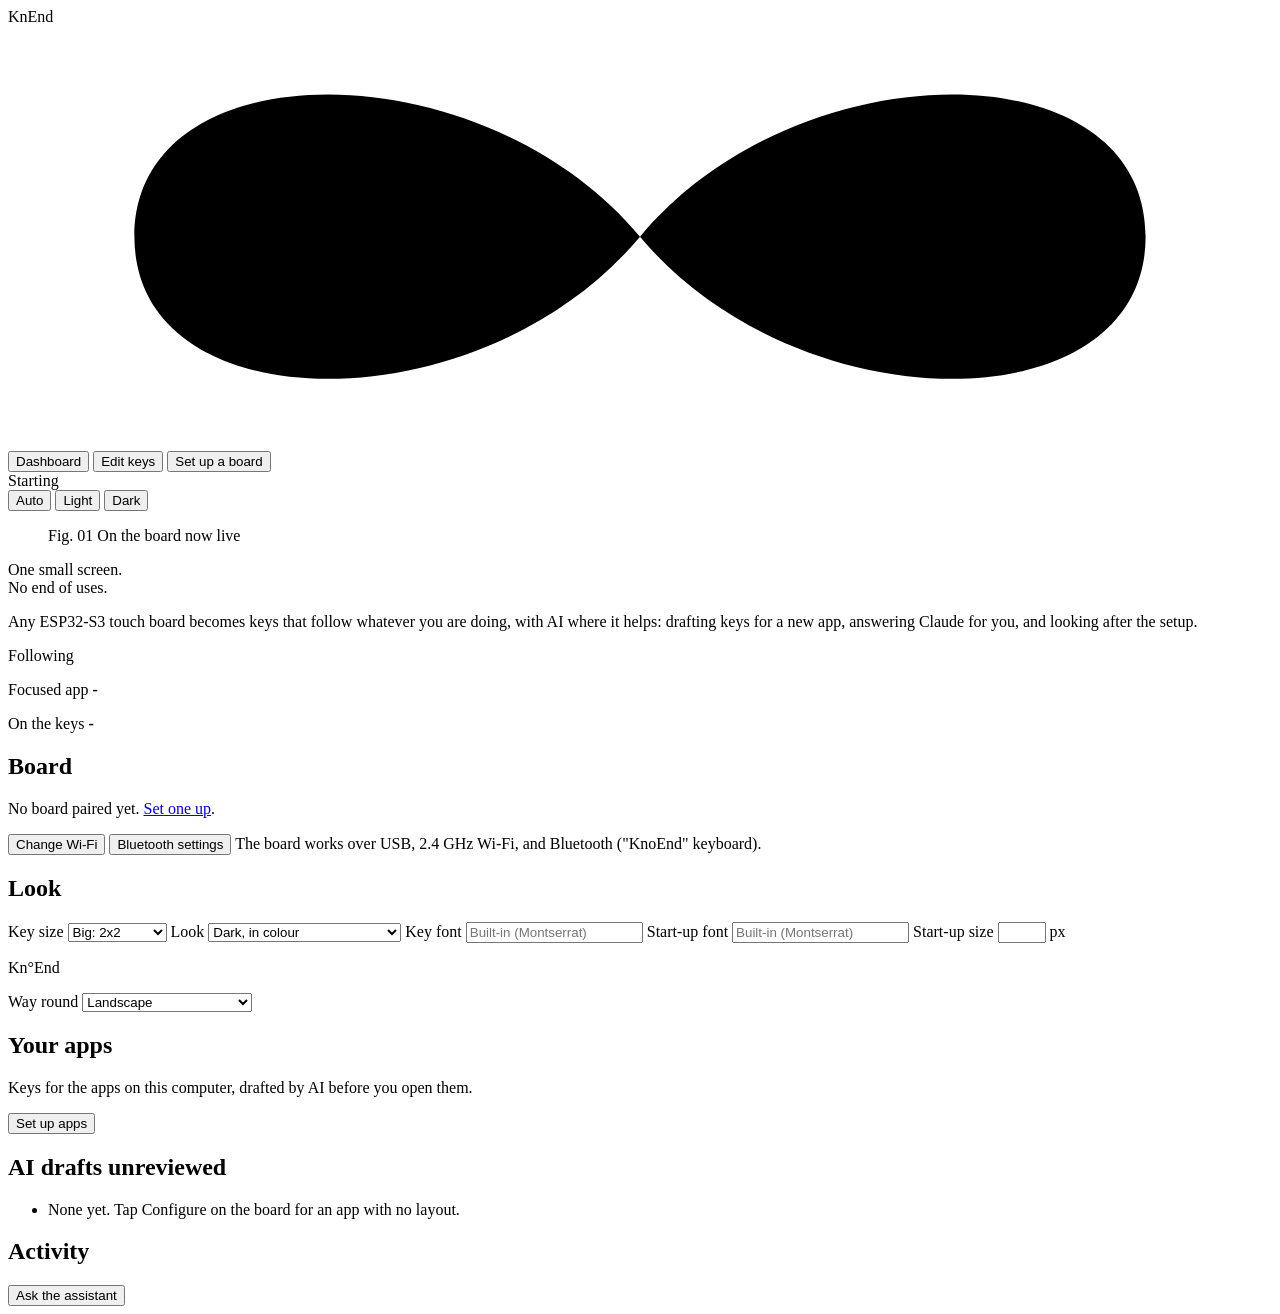
==== web/index.html @ 007108c4 "Dashboard: the Board section lists every paired board (connected ones mirrored, others marked not co" ====
<!doctype html>
<html lang="en">
<head>
  <meta charset="utf-8">
  <meta name="viewport" content="width=device-width, initial-scale=1">
  <meta name="knoend-token" content="{{TOKEN}}">
  <title>KnoEnd</title>
  <!-- Instrument Sans and JetBrains Mono when online; system fonts otherwise. -->
  <link rel="preconnect" href="https://fonts.googleapis.com">
  <link rel="stylesheet" href="https://fonts.googleapis.com/css2?family=Instrument+Sans:wght@400;500;600&family=JetBrains+Mono:wght@400;500&display=swap">
  <link rel="stylesheet" href="/style.css">
  <script>
    // Light or Dark chosen in this browser, before the page draws (Auto: the browser decides).
    try { const t = localStorage.getItem("knoend-scheme"); if (t === "light" || t === "dark") document.documentElement.dataset.theme = t; } catch {}
  </script>
</head>
<body>
  <header class="top">
    <div class="brand" aria-label="KnoEnd">
      <span class="word">Kn<span class="degree" aria-hidden="true"></span>End</span>
      <!-- No end: a figure eight drawing itself, endlessly. -->
      <svg class="loop" viewBox="0 0 120 40" aria-hidden="true"><path d="M60 20 C 75 2, 108 2, 108 20 C 108 38, 75 38, 60 20 C 45 2, 12 2, 12 20 C 12 38, 45 38, 60 20 Z"/></svg>
    </div>
    <nav class="tabs" role="tablist">
      <button role="tab" data-view="dashboard" aria-selected="true">Dashboard</button>
      <button role="tab" data-view="edit" aria-selected="false">Edit keys</button>
      <button role="tab" data-view="setup" aria-selected="false">Set up a board</button>
    </nav>
    <span id="link-pill" class="pill">Starting</span>
    <div class="scheme" role="group" aria-label="Colours">
      <button type="button" data-scheme="auto" title="Follow this browser's light or dark setting">Auto</button>
      <button type="button" data-scheme="light">Light</button>
      <button type="button" data-scheme="dark">Dark</button>
    </div>
  </header>

  <main>
    <!-- Dashboard -->
    <section id="view-dashboard" class="view">
      <section class="hero">
        <figure class="device-figure">
          <div class="device" aria-hidden="false">
            <span class="port" aria-hidden="true"></span>
            <div id="keys-preview" class="screen" aria-label="Keys on the board"></div>
          </div>
          <figcaption><span class="fig">Fig. 01</span> On the board now <span class="live">live</span></figcaption>
        </figure>
        <div class="hero-text">
          <p class="tagline">One small screen.<br>No end of uses.</p>
          <p class="lede">Any ESP32-S3 touch board becomes keys that follow whatever you are doing, with AI where it helps: drafting keys for a new app, answering Claude for you, and looking after the setup.</p>
          <p class="kicker">Following</p>
          <p class="now-app"><span class="muted">Focused app</span> <strong id="now-app">-</strong></p>
          <p class="now-layout"><span class="muted">On the keys</span> <strong id="now-layout">-</strong> <span id="now-badge" class="badge" hidden></span></p>
          <p id="configuring" class="note" hidden></p>
        </div>
      </section>
      <div class="grid2">
        <article class="card">
          <h2>Board</h2>
          <p id="board-empty" class="muted">No board paired yet. <a href="#" data-goto="setup">Set one up</a>.</p>
          <dl id="board-facts" class="facts" hidden>
            <dt>Board</dt><dd id="f-profile"></dd>
            <dt>Firmware</dt><dd id="f-firmware"></dd>
            <dt>Address</dt><dd id="f-address"></dd>
            <dt>ID</dt><dd id="f-id"></dd>
          </dl>
          <!-- Every other paired board: the same keys (mirrored), each with its own look. -->
          <div id="other-boards"></div>
          <p class="actions left">
            <button type="button" id="change-wifi" class="secondary small-button">Change Wi-Fi</button>
            <button type="button" id="dashboard-bluetooth" class="secondary small-button">Bluetooth settings</button>
            <span class="muted small">The board works over USB, 2.4 GHz Wi-Fi, and Bluetooth ("KnoEnd" keyboard).</span></p>
        </article>
        <article class="card look">
          <h2>Look</h2>
          <div class="controls">
          <label class="inline" id="look-board-wrap" hidden>Board
            <select id="look-board" title="Each board keeps its own look"></select></label>
          <label class="inline">Key size
            <select id="key-size">
              <option value="big">Big: 2x2</option>
              <option value="medium">Medium: 3x3</option>
              <option value="small">Small: 4x4</option>
            </select></label>
          <label class="inline">Look
            <select id="theme">
              <option value="dark">Dark, in colour</option>
              <option value="white">White: black on white</option>
              <option value="sepia">Sepia: brown on warm paper</option>
            </select></label>
          <label class="inline">Key font
            <input id="key-font" class="font-pick" list="font-families" placeholder="Built-in (Montserrat)" autocomplete="off"></label>
          <label class="inline">Start-up font
            <input id="start-font" class="font-pick" list="font-families" placeholder="Built-in (Montserrat)" autocomplete="off"></label>
          <label class="inline">Start-up size
            <input id="start-size" type="number" min="24" max="96" step="1" class="size-pick"> px</label>
          <p id="start-preview" class="start-preview" aria-label="The name the board shows at start-up">Kn°End</p>
          <label class="inline">Way round
            <select id="turn">
              <option value="0">Landscape</option>
              <option value="1">Portrait</option>
              <option value="2">Landscape, upside down</option>
              <option value="3">Portrait, upside down</option>
            </select></label>
          </div>
        </article>
      </div>
      <div class="grid2">
        <article class="card">
          <h2>Your apps</h2>
          <p id="apps-summary" class="muted">Keys for the apps on this computer, drafted by AI before you open them.</p>
          <div class="actions left"><button type="button" class="secondary" data-apps>Set up apps</button></div>
          <h2>AI drafts <span class="muted small">unreviewed</span></h2>
          <ul id="drafts" class="list"><li class="muted">None yet. Tap Configure on the board for an app with no layout.</li></ul>
        </article>
        <article class="card">
          <h2>Activity</h2>
          <ol id="activity" class="log"></ol>
        </article>
      </div>
    </section>

    <!-- Edit keys (#29): the board shows what is edited here, live -->
    <section id="view-edit" class="view" hidden>
      <article class="card">
        <h2>Edit keys <span id="edit-dirty" class="badge" hidden>Not saved</span></h2>
        <details class="help" open>
          <summary>How editing works</summary>
          <ul class="small">
            <li>While editing, the board shows the keys you edit here, live, instead of following the app in front.</li>
            <li>A tap on a board key <strong>selects</strong> it here; it does not run it.</li>
            <li>To try your keys: <strong>Save</strong>, then <strong>Stop editing</strong>, and use the app.</li>
            <li>Saving makes your own version on top of the recipe or AI draft; <strong>Remove my version</strong> brings that back.</li>
          </ul>
        </details>
        <div class="edit-bar">
          <button type="button" id="edit-toggle" class="primary">Start editing</button>
          <label class="inline">Keys for <select id="edit-pick" disabled></select></label>
        </div>
        <p id="edit-error" class="error small" hidden></p>
      </article>
      <div id="edit-main" class="grid2 edit-main" hidden>
        <article class="card">
          <div class="edit-bar">
            <button type="button" id="edit-prev" class="secondary small-button" aria-label="Previous page">&lsaquo;</button>
            <span id="edit-page" class="muted small"></span>
            <button type="button" id="edit-next" class="secondary small-button" aria-label="Next page">&rsaquo;</button>
            <label class="inline small">Grid <select id="edit-grid"></select></label>
            <button type="button" id="edit-add" class="secondary small-button">Add key</button>
          </div>
          <div id="edit-keys" class="keys edit-keys" aria-label="Keys being edited"></div>
          <p class="muted small">Drag a key onto another place to move it.</p>
          <p id="edit-old" class="error small" hidden><span id="edit-old-text"></span>
            <button type="button" id="edit-use-recipe" class="secondary small-button">Edit the recipe instead</button></p>
          <div class="actions left">
            <button type="button" id="edit-save" class="primary">Save</button>
            <button type="button" id="edit-revert" class="secondary">Undo changes</button>
            <button type="button" id="edit-remove" class="secondary" hidden>Remove my version</button>
          </div>
          <p id="edit-saved" class="note small"></p>
        </article>
        <article class="card">
          <h2>Key</h2>
          <p id="edit-none" class="muted small">Select a key here or tap one on the board.</p>
          <form id="edit-key" hidden>
            <label>Label <span id="edit-count" class="muted small"></span>
              <textarea id="edit-label" rows="2" maxlength="24"></textarea>
              <span class="muted small">Enter starts a new line on the key.</span></label>
            <label>Icon <select id="edit-icon"></select></label>
            <label>Spoken <input id="edit-speak" maxlength="80" placeholder="Same as the label"></label>
            <label class="check"><input type="checkbox" id="edit-confirm"> Needs a second tap</label>
            <div id="edit-keys-row">
              <label>Keys it presses
                <span class="edit-bar"><input id="edit-shortcut" placeholder="Primary+Shift+P">
                  <button type="button" id="edit-record" class="secondary small-button">Record</button></span></label>
              <p id="edit-shortcut-says" class="small"></p>
              <details class="help small">
                <summary>Key names</summary>
                <p>Write the keys joined with <code>+</code>, the key last: <code>Primary+Shift+P</code>, <code>Ctrl+C</code>, <code>F5</code>, <code>A</code>.
                  Each names a key on the keyboard, not a character: <code>A</code> types a, <code>Shift+A</code> types A.</p>
                <p><strong>Held keys:</strong> <code>Primary</code> (&#8984; on a Mac, Ctrl elsewhere: use it so the key works on every computer), <code>Ctrl</code>, <code>Shift</code>, <code>Alt</code> (&#8997; Option on a Mac), <code>Meta</code> (&#8984; / Windows / Super).</p>
                <p><strong>Keys:</strong> <code>A</code>-<code>Z</code>, <code>0</code>-<code>9</code>, <code>F1</code>-<code>F24</code>, <span id="edit-key-names"></span>.</p>
                <p>Or press <strong>Record</strong> and then the keys. A few combinations the system keeps for itself (&#8984;Tab, &#8984;Q) cannot be recorded; type those.</p>
              </details>
            </div>
            <p id="edit-action" class="muted small" hidden></p>
            <div class="actions left"><button type="button" id="edit-delete" class="secondary">Remove key</button></div>
          </form>
        </article>
      </div>
    </section>

    <!-- Setup wizard -->
    <section id="view-setup" class="view" hidden>
      <header class="setup-intro">
        <h1>Set up a board <span class="muted">about five minutes</span></h1>
        <ul class="needs" aria-label="What you need">
          <li><span>01</span>An ESP32-S3 touch board</li>
          <li><span>02</span>A USB cable that carries data</li>
          <li><span>03</span>Optional: Wi-Fi <em>2.4 GHz</em> or Bluetooth</li>
        </ul>
      </header>
      <!-- Shown instead of the steps when a board is already set up: jump to what it still needs. -->
      <article class="card" id="known-board" hidden>
        <h2>Your board is set up</h2>
        <p id="known-text" class="muted"></p>
        <ul class="known-grid">
          <li><button type="button" data-known="apps"><strong>Keys for your apps</strong><span class="sub" id="known-apps">The AI drafts keys for apps you use, before you open them</span></button></li>
          <li><button type="button" data-known="look"><strong>Keys and look</strong><span class="sub">Key size, colours, which way round, fonts</span></button></li>
          <li><button type="button" data-known="wifi"><strong id="known-wifi-title">Wi-Fi</strong><span class="sub" id="known-wifi">Join or change the board's network (over USB)</span></button></li>
          <li><button type="button" data-known="bluetooth"><strong>Bluetooth keyboard</strong><span class="sub">Pair the board as "KnoEnd" with this computer, a tablet or a phone</span></button></li>
          <li><button type="button" data-known="another"><strong>Add another board</strong><span class="sub">Plug it in by USB: it shows the same keys, with a look of its own</span></button></li>
          <li><button type="button" data-known="install"><strong>Install firmware again</strong><span class="sub">Update this board's firmware</span></button></li>
        </ul>
      </article>
      <article class="card" id="mode-card">
        <h2>How would you like to set up?</h2>
        <ul class="choices">
          <li><label><input type="radio" name="mode" value="ai"> <span><strong>Guided by AI <span class="badge ok-badge">Recommended</span></strong>
            <span class="sub">If you'd rather not troubleshoot. When something goes wrong, the assistant looks at what happened and tells you the next step. Needs an API key for an AI provider, a local model, or Claude Code or Antigravity's CLI signed in on this computer.</span></span></label></li>
          <li><label><input type="radio" name="mode" value="manual"> <span><strong>I'll do it myself</strong>
            <span class="sub">Same steps, no AI. Errors are shown as they are; you can still ask the assistant later.</span></span></label></li>
        </ul>
        <form id="ai-form" autocomplete="off" hidden>
          <div class="row">
            <label>Provider
              <select id="ai-provider">
                <option value="gemini">Google Gemini</option>
                <option value="anthropic">Anthropic Claude</option>
                <option value="openai">OpenAI</option>
                <option value="openrouter">OpenRouter</option>
                <option value="claude-code" hidden>Claude Code on this computer (your Claude plan, no key)</option>
                <option value="antigravity" hidden>Antigravity CLI on this computer (your Google account, no key)</option>
                <option value="codex" hidden>Codex CLI on this computer (your ChatGPT account, no key)</option>
                <option value="ollama">Ollama (local, no key)</option>
                <option value="openai-compatible">Other OpenAI-compatible server</option>
              </select></label>
            <label>Model <span id="ai-models-note" class="muted"></span>
              <span class="combo">
                <input id="ai-model" maxlength="120" placeholder="search or type a model name" autocomplete="off"
                       role="combobox" aria-autocomplete="list" aria-expanded="false" aria-controls="ai-model-list">
                <button type="button" id="ai-model-toggle" class="combo-toggle" aria-label="Show all models" tabindex="-1">&#9662;</button>
                <ul id="ai-model-list" class="combo-list" role="listbox" hidden></ul>
              </span></label>
          </div>
          <label id="ai-key-wrap">API key <span class="muted">(stored only on this computer; never shown again)</span>
            <input id="ai-key" type="password" maxlength="300"></label>
          <p id="ai-tools" class="muted small">Looking for AI tools on this computer...</p>
          <p id="ai-cli-note" class="muted" hidden></p>
          <label id="ai-base-wrap" hidden>Server URL <input id="ai-base" maxlength="200" placeholder="http://localhost:8000/v1"></label>
          <details id="ai-advanced">
            <summary>Advanced: if the test fails with a setting the model does not take</summary>
            <p class="muted">Usually not needed: a setting the provider refuses is left out automatically. Change these only if the error tells you to.</p>
            <label id="ai-base-alt-wrap">API address <span class="muted">(empty = the provider's usual address)</span>
              <input id="ai-base-alt" maxlength="200" placeholder="https://..."></label>
            <label>Request options <span class="muted">(JSON; a value of null means "leave out")</span>
              <textarea id="ai-options" rows="3" maxlength="2000" spellcheck="false" placeholder='{"temperature": null, "reasoning_effort": "low"}'></textarea></label>
          </details>
          <p id="ai-status" class="note"></p>
          <div class="actions"><button type="submit" class="primary">Save and test</button></div>
        </form>
      </article>

      <div class="setup-flow" data-step="1">
      <aside class="rail">
      <ol class="steps" aria-label="Setup steps">
        <li data-step="1" class="current">Find the board</li>
        <li data-step="2">Choose firmware</li>
        <li data-step="3">Install</li>
        <li data-step="4" id="step4-name">Keys and look</li>
        <li data-step="5" id="step5-name">Wi-Fi (optional)</li>
        <li data-step="6" id="step6-name">Bluetooth (optional)</li>
        <li data-step="7">Your apps</li>
      </ol>
      <!-- The board, acting out the step: plug in, the chip, installing, look, Wi-Fi, Bluetooth. -->
      <figure class="stage" aria-hidden="true">
        <div class="device small-device">
          <span class="port"></span>
          <!-- The USB cable, outside the board, going into its port. -->
          <span class="usb"><span class="wire"></span><span class="head"></span></span>
          <div class="stage-screen">
            <svg class="scene s1" viewBox="0 0 120 80"><circle class="wake" cx="60" cy="38" r="9"/><text class="ready" x="60" y="66">READY</text></svg>
            <svg class="scene s2" viewBox="0 0 120 80"><rect class="chip" x="38" y="18" width="44" height="44" rx="4"/><path class="pins" d="M46 12v6M56 12v6M66 12v6M76 12v6M46 62v6M56 62v6M66 62v6M76 62v6M32 26h6M32 36h6M32 46h6M32 56h6M82 26h6M82 36h6M82 46h6M82 56h6"/><text x="60" y="44">S3</text></svg>
            <svg class="scene s3" viewBox="0 0 120 80"><rect class="track" x="20" y="36" width="80" height="8" rx="4"/><rect class="fill" x="20" y="36" width="80" height="8" rx="4"/></svg>
            <svg class="scene s4" viewBox="0 0 120 80"><g class="grid9"><rect x="22" y="12" width="22" height="16" rx="3"/><rect x="49" y="12" width="22" height="16" rx="3"/><rect x="76" y="12" width="22" height="16" rx="3"/><rect x="22" y="32" width="22" height="16" rx="3"/><rect x="49" y="32" width="22" height="16" rx="3"/><rect x="76" y="32" width="22" height="16" rx="3"/><rect x="22" y="52" width="22" height="16" rx="3"/><rect x="49" y="52" width="22" height="16" rx="3"/><rect x="76" y="52" width="22" height="16" rx="3"/></g></svg>
            <svg class="scene s5" viewBox="0 0 120 80"><circle class="dot" cx="60" cy="58" r="4"/><path class="arc a1" d="M48 48 a17 17 0 0 1 24 0"/><path class="arc a2" d="M40 40 a28 28 0 0 1 40 0"/><path class="arc a3" d="M32 32 a39 39 0 0 1 56 0"/></svg>
            <svg class="scene s6" viewBox="0 0 120 80"><path class="bt" d="M48 26 L72 50 L60 62 V18 L72 30 L48 54"/><path class="arc a1" d="M78 30 a16 16 0 0 1 0 20"/><path class="arc a2" d="M84 24 a26 26 0 0 1 0 32"/></svg>
            <svg class="scene s7" viewBox="0 0 120 80"><g class="tiles"><rect class="t1" x="20" y="22" width="22" height="22" rx="5"/><rect class="t2" x="49" y="22" width="22" height="22" rx="5"/><rect class="t3" x="78" y="22" width="22" height="22" rx="5"/></g><path class="spark" d="M60 52 l2.5 6 6 2.5 -6 2.5 -2.5 6 -2.5 -6 -6 -2.5 6 -2.5z"/></svg>
          </div>
        </div>
        <figcaption>
          <span class="c1"><span class="fig">Fig. 02</span> Plug it in with a data cable</span>
          <span class="c2"><span class="fig">Fig. 03</span> One image for every ESP32-S3 board</span>
          <span class="c3"><span class="fig">Fig. 04</span> Writing the firmware</span>
          <span class="c4"><span class="fig">Fig. 05</span> Your keys, your look (over USB)</span>
          <span class="c5"><span class="fig">Fig. 06</span> Optional: wireless over 2.4 GHz Wi-Fi</span>
          <span class="c6"><span class="fig">Fig. 07</span> Optional: Bluetooth keyboard ("KnoEnd")</span>
          <span class="c7"><span class="fig">Fig. 08</span> Keys for the apps you use, drafted by AI</span>
        </figcaption>
      </figure>
      </aside>
      <div class="flow-main">
      <button type="button" id="known-back" class="back-link" hidden>&larr; Your board</button>

      <article class="card step" data-step="1">
        <h2>Find the board</h2>
        <p>Plug the board into this computer with a USB data cable, then pick its port.</p>
        <ul id="ports" class="choices"></ul>
        <div class="actions">
          <button id="rescan" class="secondary">Look again</button>
          <button id="identify" class="primary" disabled>Identify</button>
        </div>
        <p id="identify-status" class="note" hidden></p>
      </article>

      <article class="card step" data-step="2" hidden>
        <h2>Choose firmware</h2>
        <p id="chip-summary" class="muted"></p>
        <ul id="candidates" class="choices"></ul>
        <label class="check"><input type="checkbox" id="erase"> Erase the board first <span class="muted">(removes everything on it, including Wi-Fi and pairing; use for a board that never ran KnoEnd)</span></label>
        <p class="muted small">Firmware source: <span id="fw-source"></span></p>
        <div class="actions">
          <button class="secondary" data-back="1">Back</button>
          <button type="button" id="skip-install" class="secondary" hidden>Skip install (already installed)</button>
          <button id="install" class="primary" disabled>Install</button>
        </div>
      </article>

      <article class="card step" data-step="3" hidden>
        <h2>Install</h2>
        <div class="progress" role="progressbar" aria-valuemin="0" aria-valuemax="100"><div id="bar"></div></div>
        <p id="flash-stage" class="note">Starting</p>
        <ol id="flash-log" class="log compact"></ol>
        <div class="actions">
          <button class="secondary" data-back="2" id="flash-back" hidden>Back</button>
          <button id="to-pair" class="primary" disabled>Next: keys and look</button>
        </div>
      </article>

      <article class="card step" data-step="4" hidden>
        <div class="grid2 look-setup">
          <div>
            <h2>How big should the keys be?</h2>
            <p>The board is connected over USB right now. Every page on the board uses this grid; an app's keys fill it in order, and any that do not fit go on further pages you swipe through.</p>
            <ul class="choices" id="key-size-setup"></ul>
            <h3>How should the screen look?</h3>
            <ul class="choices" id="theme-setup"></ul>
            <h3>Which way round will the board sit?</h3>
            <ul class="choices" id="turn-setup"></ul>
            <h3>Fonts <span class="muted small">(optional, from Google Fonts)</span></h3>
            <label>For the keys
              <input id="key-font-setup" class="font-pick" list="font-families" placeholder="Built-in (Montserrat): type to search" autocomplete="off"></label>
            <label>For the name at start-up
              <input id="start-font-setup" class="font-pick" list="font-families" placeholder="Built-in (Montserrat): type to search" autocomplete="off"></label>
            <label>Size of the name at start-up, in pixels (the board shows it for 2 seconds as you change it)
              <input id="start-size-setup" type="number" min="24" max="96" step="1" class="size-pick"></label>
            <p id="start-preview-setup" class="start-preview">Kn°End</p>
            <p id="theme-note" class="muted small" hidden>This board's firmware has one look, landscape only. Install the latest firmware for these; the preview shows them meanwhile.</p>
          </div>
          <div>
            <h3>Preview</h3>
            <p class="muted small">Each choice shows here and on the board at once over USB (or Wi-Fi). You can change them any time on the dashboard.</p>
            <div id="setup-preview" class="screen" aria-label="Preview of the board"></div>
          </div>
        </div>
        <div class="actions">
          <button type="button" class="secondary" data-back="2">Back</button>
          <button type="button" class="secondary" id="key-size-save">Finish (use over USB)</button>
          <button type="button" class="secondary" id="to-bluetooth">Skip to Bluetooth (optional)</button>
          <button type="button" class="primary" id="to-wifi">Next: Wi-Fi (optional)</button>
        </div>
        <p id="setup-done" class="success" hidden>All set over USB. The board is ready to use on the dashboard, or you can set up Wi-Fi or Bluetooth any time. <a href="#" data-apps>Next: keys for your apps</a> or <a href="#" data-goto="dashboard">open the dashboard</a></p>
      </article>

      <article class="card step" data-step="5" hidden>
        <h2 id="step5-title">Wi-Fi (optional)</h2>
        <p id="step5-intro">Wi-Fi lets the board work wirelessly anywhere on your 2.4 GHz network, away from the USB cable. Your password goes to the board over the USB cable only and is never stored here. If you keep the board plugged into this computer over USB, you can skip this step.</p>
        <form id="pair-form" autocomplete="off">
          <div class="row-head"><strong>Wi-Fi network</strong>
            <button type="button" id="scan-wifi" class="secondary small-button">Find networks</button></div>
          <p id="wifi-note" class="muted small">The board looks for networks itself. It hears 2.4 GHz only: a network that is 5 GHz only will not appear.</p>
          <ul id="networks" class="networks" aria-label="Wi-Fi networks"></ul>
          <label id="ssid-wrap" hidden>Network name
            <input id="ssid" name="ssid" maxlength="32" placeholder="as written on the router"></label>
          <label id="password-wrap">Password
            <input id="password" name="password" type="password" maxlength="64"></label>
          <div class="actions">
            <button type="button" class="secondary" id="step5-back" data-back="4">Back</button>
            <button type="button" class="secondary" id="skip-wifi">Skip Wi-Fi</button>
            <button type="submit" class="primary" id="step5-submit">Join Wi-Fi</button>
          </div>
        </form>
        <ol id="pair-log" class="log compact"></ol>
        <p id="pair-done" class="success" hidden>All set. The board will appear on the dashboard in a few seconds. <a href="#" data-apps>Next: keys for your apps</a> or <a href="#" data-goto="dashboard">open the dashboard</a></p>
      </article>

      <article class="card step" data-step="6" hidden>
        <h2>Bluetooth (optional)</h2>
        <p>The board also advertises as a Bluetooth Low Energy keyboard named <strong>KnoEnd</strong>.</p>
        <ul class="small">
          <li><strong>With Bluetooth paired:</strong> the board types keyboard shortcuts directly into this computer (or a tablet or phone) over Bluetooth.</li>
          <li><strong>Without Bluetooth:</strong> this computer's KnoEnd companion types keyboard shortcuts for the board whenever it is connected over USB or Wi-Fi.</li>
        </ul>
        <ol class="small">
          <li>Open this computer's Bluetooth settings.</li>
          <li>Choose to add or pair a new device, then pick <strong>KnoEnd</strong>.</li>
        </ol>
        <p id="bluetooth-status" class="note" hidden></p>
        <div class="actions">
          <button type="button" class="secondary" data-back="5">Back</button>
          <button type="button" class="secondary" id="open-bluetooth">Open Bluetooth settings</button>
          <button type="button" class="secondary" id="bluetooth-done-btn">Done</button>
          <button type="button" class="primary" data-apps>Next: your apps</button>
        </div>
        <p id="bluetooth-done" class="success" hidden>All set. Your board is ready to use. <a href="#" data-goto="dashboard">Open the dashboard</a></p>
      </article>

      <article class="card step" data-step="7" hidden>
        <h2>Keys for your apps</h2>
        <p id="apps-intro">KnoEnd looked at the apps on this computer. The ones with a recipe already have keys. Pick others you use, and the AI drafts keys for each, a few at a time, while you watch. Only the names of the apps you pick go to the AI.</p>
        <p id="apps-ai-off" class="note" hidden>Drafting needs the AI. <a href="#" id="apps-ai-setup">Set up the AI</a> (an API key, or a coding agent already on this computer), then come back here.</p>
        <section class="home-screen" aria-labelledby="home-title">
          <div class="row-head"><h3 id="home-title">The board's home screen</h3>
            <label class="check"><input type="checkbox" id="home-fill"> Then the apps and sites you use most</label></div>
          <p class="muted small">What the board shows when no app is in front: tap one to open it. Pin apps below with <span class="pin-glyph" aria-hidden="true"></span>; they come first, in this order.</p>
          <ol id="home-pins" class="home-pins" aria-label="Pinned apps"></ol>
        </section>
        <div class="apps-tools">
          <input id="apps-search" type="search" placeholder="Find an app" autocomplete="off" aria-label="Find an app">
          <span id="apps-count" class="muted small"></span>
        </div>
        <h3>Suggested <span class="muted small">apps you use, and apps with ready keys</span></h3>
        <ul id="apps-suggested" class="app-grid" aria-label="Suggested apps"><li class="muted">Looking for apps...</li></ul>
        <details id="apps-more-wrap">
          <summary>Everything else on this computer <span id="apps-more-count" class="muted small"></span></summary>
          <ul id="apps-more" class="app-grid" aria-label="Other installed apps"></ul>
        </details>
        <div class="apps-bar">
          <span id="apps-chosen" class="muted">Pick up to 12 apps</span>
          <button type="button" class="secondary" id="apps-back" data-back="6">Back</button>
          <button type="button" id="apps-draft" class="primary" disabled>Draft keys</button>
        </div>
        <p id="apps-status" class="note" hidden></p>
        <p id="apps-done" class="success" hidden>Done. Open one of those apps and its keys are on the board. Change any of them in <a href="#" data-goto="edit">Edit keys</a>, <a href="#" data-known-back>go back to your board</a>, or <a href="#" data-goto="dashboard">open the dashboard</a>.</p>
      </article>
      </div>
      </div>

    </section>
  </main>
  <button type="button" id="assistant-open" class="assistant-open" aria-controls="assistant" aria-expanded="false"><span class="orb" aria-hidden="true"></span>Ask the assistant</button>
  <aside id="assistant" class="assistant-panel" aria-label="Assistant" hidden>
    <div class="assistant-head">
      <h2>Assistant <span id="assistant-by" class="muted small"></span></h2>
      <button type="button" id="assistant-close" class="secondary small-button" aria-label="Close the assistant">Close</button>
    </div>
    <p class="assistant-intro">It sees what KnoEnd sees: the board, its settings, the service's log, and checks it can run. It can change a setting for you, and nothing changes until you press Apply.</p>
    <ol id="thread" class="thread" aria-label="Earlier questions"></ol>
    <div id="advice" class="exchange current" hidden aria-live="polite">
      <p id="advice-q" class="q" hidden></p>
      <p id="advice-text" class="advice"></p>
      <div id="advice-actions" class="actions left"></div>
      <div id="advice-fix" class="fix" hidden>
        <p class="small"><strong>Suggested change</strong> <span class="muted">(nothing changes until you press Apply)</span></p>
        <ul id="advice-fix-list" class="small"></ul>
        <div class="actions left"><button type="button" id="advice-fix-apply" class="primary">Apply</button></div>
        <p id="advice-fix-status" class="note" hidden></p>
      </div>
      <details class="sent"><summary class="muted small">What was sent to the AI</summary><pre id="advice-sent"></pre></details>
    </div>
    <p id="assistant-off" class="muted small" hidden>Set up an AI provider in Set up a board to use the assistant.</p>
    <div class="ask-dock">
      <div id="ask-suggestions" class="suggestions" aria-label="Suggested questions"></div>
      <form id="ask-form" class="ask">
        <input id="ask-input" maxlength="500" placeholder="Ask anything, or describe what you see" autocomplete="off">
        <button type="submit" class="primary" aria-label="Ask">Ask</button>
      </form>
    </div>
  </aside>
  <datalist id="font-families"></datalist>
  <script src="/app.js" type="module"></script>
</body>
</html>
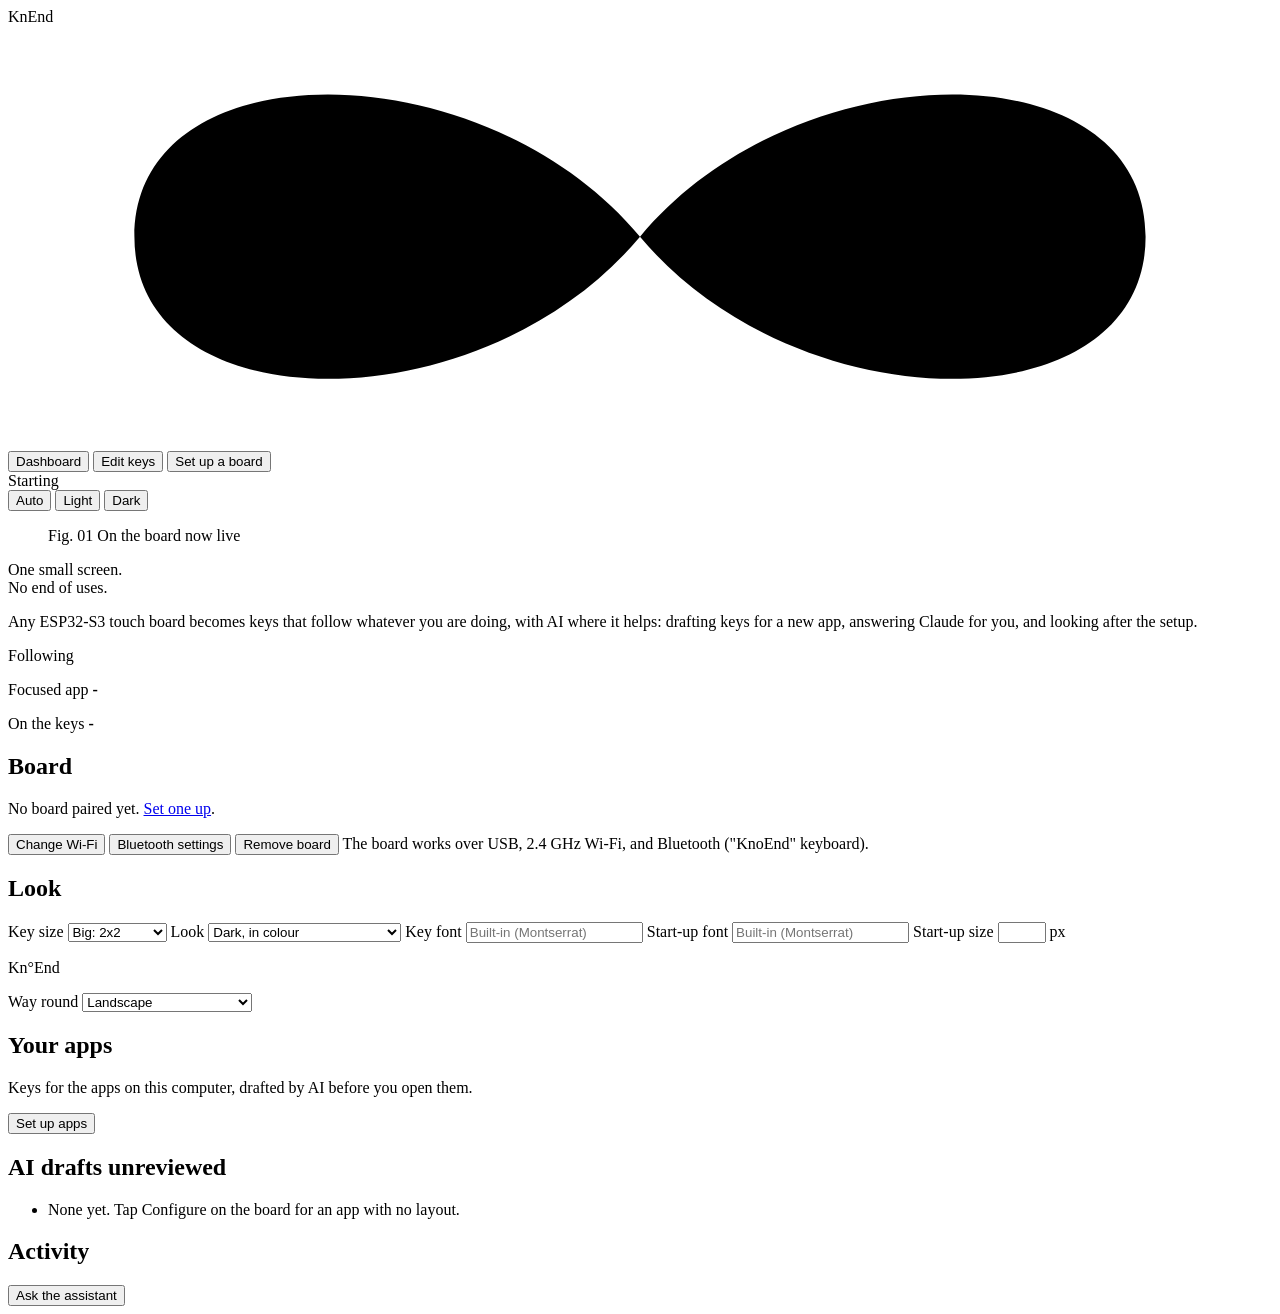
==== commit d0302a3a: "Allow removing a board and show PowerPoint notes in presentation mode (#77, #78)" ====
--- a/web/index.html
+++ b/web/index.html
@@ -69,6 +69,7 @@
           <p class="actions left">
             <button type="button" id="change-wifi" class="secondary small-button">Change Wi-Fi</button>
             <button type="button" id="dashboard-bluetooth" class="secondary small-button">Bluetooth settings</button>
+            <button type="button" id="remove-board-btn" class="secondary small-button danger-button">Remove board</button>
             <span class="muted small">The board works over USB, 2.4 GHz Wi-Fi, and Bluetooth ("KnoEnd" keyboard).</span></p>
         </article>
         <article class="card look">
@@ -477,6 +478,27 @@
       </form>
     </div>
   </aside>
+  <dialog id="remove-board-dialog" class="modal">
+    <form method="dialog" class="modal-body">
+      <h3>Remove board</h3>
+      <p>Choose how you want to remove <strong id="remove-board-id"></strong>:</p>
+      <div class="modal-options">
+        <label class="radio-label">
+          <input type="radio" name="remove-scope" value="forget" checked>
+          <span><strong>Remove all properties and configuration</strong><br><span class="muted small">Unpairs the board completely, forgets pairing keys, disconnects active link, and removes custom look settings.</span></span>
+        </label>
+        <label class="radio-label">
+          <input type="radio" name="remove-scope" value="display">
+          <span><strong>Remove from display only</strong><br><span class="muted small">Keeps pairing and connectivity intact, but removes custom look configuration from display settings.</span></span>
+        </label>
+      </div>
+      <p id="remove-board-status" class="note" hidden></p>
+      <div class="actions right">
+        <button type="button" id="remove-board-cancel" class="secondary">Cancel</button>
+        <button type="button" id="remove-board-confirm" class="primary danger-button">Remove</button>
+      </div>
+    </form>
+  </dialog>
   <datalist id="font-families"></datalist>
   <script src="/app.js" type="module"></script>
 </body>
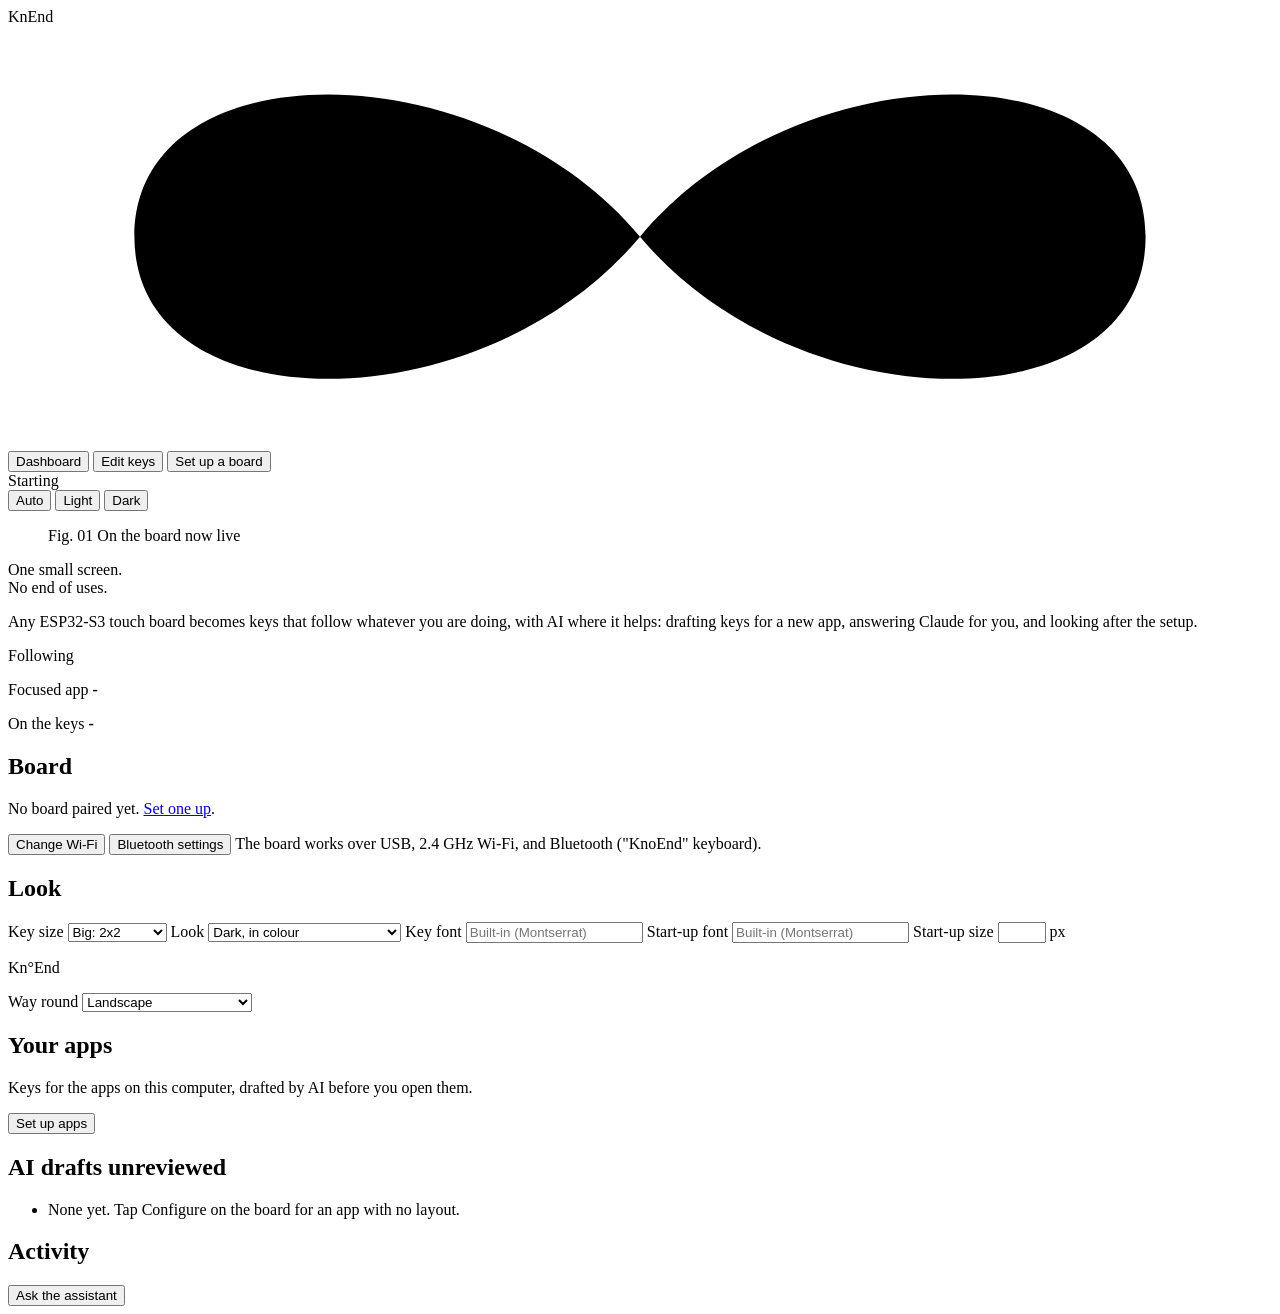
==== commit f03e085d: "PowerPoint in-memory notes, board removal in web app & v0.2.2 release (#77, #78) - PowerPoint presen" ====
--- a/web/index.html
+++ b/web/index.html
@@ -63,13 +63,13 @@
             <dt>Firmware</dt><dd id="f-firmware"></dd>
             <dt>Address</dt><dd id="f-address"></dd>
             <dt>ID</dt><dd id="f-id"></dd>
+            <dt>Actions</dt><dd><button type="button" id="remove-board-btn" class="secondary small-button danger-button">Remove board</button></dd>
           </dl>
           <!-- Every other paired board: the same keys (mirrored), each with its own look. -->
           <div id="other-boards"></div>
           <p class="actions left">
             <button type="button" id="change-wifi" class="secondary small-button">Change Wi-Fi</button>
             <button type="button" id="dashboard-bluetooth" class="secondary small-button">Bluetooth settings</button>
-            <button type="button" id="remove-board-btn" class="secondary small-button danger-button">Remove board</button>
             <span class="muted small">The board works over USB, 2.4 GHz Wi-Fi, and Bluetooth ("KnoEnd" keyboard).</span></p>
         </article>
         <article class="card look">
@@ -485,11 +485,11 @@
       <div class="modal-options">
         <label class="radio-label">
           <input type="radio" name="remove-scope" value="forget" checked>
-          <span><strong>Remove all properties and configuration</strong><br><span class="muted small">Unpairs the board completely, forgets pairing keys, disconnects active link, and removes custom look settings.</span></span>
+          <span><strong>Forget board (unpair and remove completely)</strong><br><span class="muted small">Unpairs the board completely, forgets pairing keys, disconnects active link, and removes custom look settings. The board will no longer appear in KnoEnd.</span></span>
         </label>
         <label class="radio-label">
           <input type="radio" name="remove-scope" value="display">
-          <span><strong>Remove from display only</strong><br><span class="muted small">Keeps pairing and connectivity intact, but removes custom look configuration from display settings.</span></span>
+          <span><strong>Reset look (clear custom display settings only)</strong><br><span class="muted small">Keeps pairing and connectivity intact, but removes custom look configuration from display settings so it reverts to defaults.</span></span>
         </label>
       </div>
       <p id="remove-board-status" class="note" hidden></p>
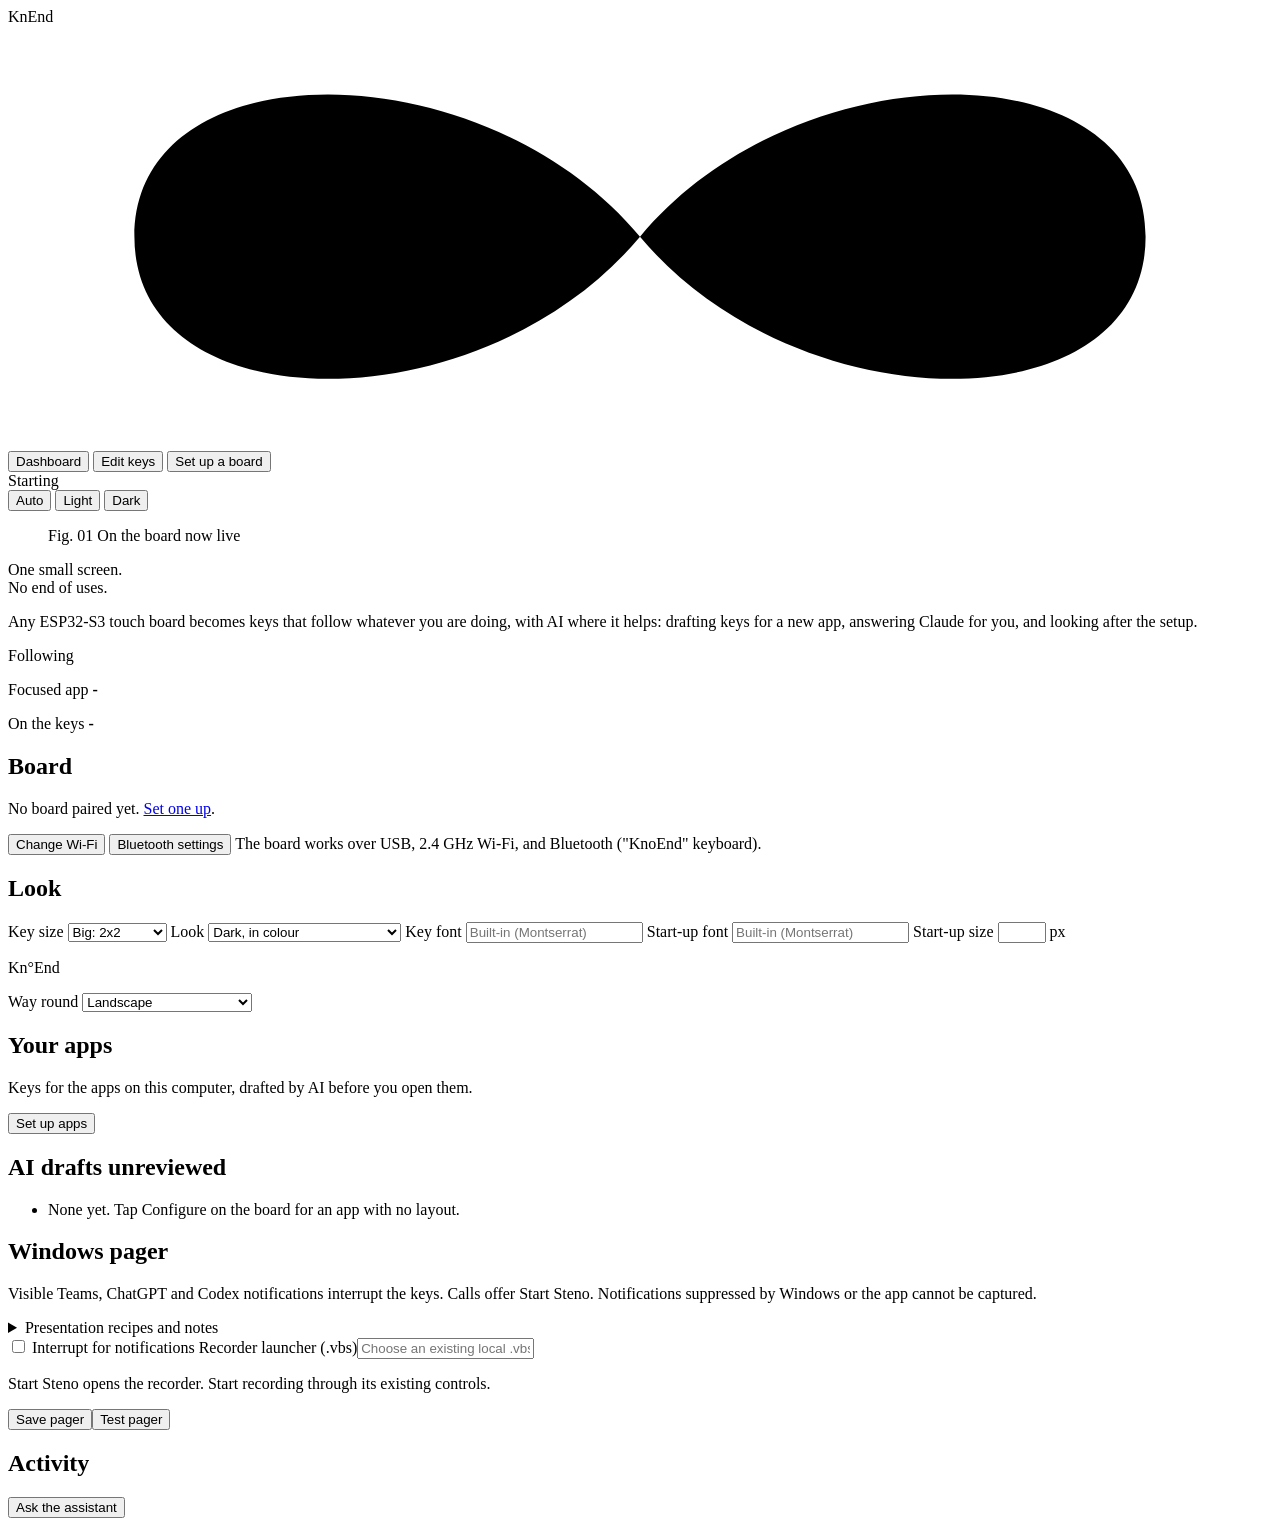
==== commit b56fce7b: "Add Windows pager and recipe-driven presentation controls" ====
--- a/web/index.html
+++ b/web/index.html
@@ -90,9 +90,9 @@
               <option value="sepia">Sepia: brown on warm paper</option>
             </select></label>
           <label class="inline">Key font
-            <input id="key-font" class="font-pick" list="font-families" placeholder="Built-in (Montserrat)" autocomplete="off"></label>
+            <input id="key-font" class="font-pick" placeholder="Built-in (Montserrat)" autocomplete="off"></label>
           <label class="inline">Start-up font
-            <input id="start-font" class="font-pick" list="font-families" placeholder="Built-in (Montserrat)" autocomplete="off"></label>
+            <input id="start-font" class="font-pick" placeholder="Built-in (Montserrat)" autocomplete="off"></label>
           <label class="inline">Start-up size
             <input id="start-size" type="number" min="24" max="96" step="1" class="size-pick"> px</label>
           <p id="start-preview" class="start-preview" aria-label="The name the board shows at start-up">Kn°End</p>
@@ -115,6 +115,21 @@
           <ul id="drafts" class="list"><li class="muted">None yet. Tap Configure on the board for an app with no layout.</li></ul>
         </article>
         <article class="card">
+          <h2>Windows pager</h2>
+          <p class="muted">Visible Teams, ChatGPT and Codex notifications interrupt the keys. Calls offer Start Steno. Notifications suppressed by Windows or the app cannot be captured.</p>
+          <details><summary>Presentation recipes and notes</summary>
+            <p>Presentation buttons and modes come from the TOML recipe. Reload after editing a recipe; no rebuild or board update is needed.</p>
+            <label>Notes source <select id="presentation-source"><option value="recipe">Use recipe policy</option><option value="live">Live PowerPoint</option><option value="pptx">Saved PPTX extraction</option><option value="live_or_pptx">Live, then exact saved PPTX</option></select></label>
+            <label>Exact saved PPTX (optional) <input id="presentation-file" type="text" autocomplete="off" placeholder="Full path to an existing .pptx"></label>
+            <p class="muted">Saved-file extraction reads saved text. A file belonging to a different active deck is rejected.</p>
+            <div class="actions left"><button type="button" id="presentation-save" class="secondary">Save notes settings</button><button type="button" id="recipes-reload" class="secondary">Reload recipes</button></div>
+            <p id="presentation-status" class="muted"></p>
+          </details>
+          <label class="inline"><input type="checkbox" id="pager-enabled"> Interrupt for notifications</label>
+          <label>Recorder launcher (.vbs)<input id="pager-recorder" type="text" placeholder="Choose an existing local .vbs shortcut"></label>
+          <p class="muted">Start Steno opens the recorder. Start recording through its existing controls.</p>
+          <div class="actions left"><button type="button" id="pager-save" class="secondary">Save pager</button><button type="button" id="pager-test" class="secondary">Test pager</button></div>
+          <p id="pager-status" class="note" role="status"></p>
           <h2>Activity</h2>
           <ol id="activity" class="log"></ol>
         </article>
@@ -350,9 +365,9 @@
             <ul class="choices" id="turn-setup"></ul>
             <h3>Fonts <span class="muted small">(optional, from Google Fonts)</span></h3>
             <label>For the keys
-              <input id="key-font-setup" class="font-pick" list="font-families" placeholder="Built-in (Montserrat): type to search" autocomplete="off"></label>
+              <input id="key-font-setup" class="font-pick" placeholder="Built-in (Montserrat)" autocomplete="off"></label>
             <label>For the name at start-up
-              <input id="start-font-setup" class="font-pick" list="font-families" placeholder="Built-in (Montserrat): type to search" autocomplete="off"></label>
+              <input id="start-font-setup" class="font-pick" placeholder="Built-in (Montserrat)" autocomplete="off"></label>
             <label>Size of the name at start-up, in pixels (the board shows it for 2 seconds as you change it)
               <input id="start-size-setup" type="number" min="24" max="96" step="1" class="size-pick"></label>
             <p id="start-preview-setup" class="start-preview">Kn°End</p>
@@ -499,7 +514,6 @@
       </div>
     </form>
   </dialog>
-  <datalist id="font-families"></datalist>
   <script src="/app.js" type="module"></script>
 </body>
 </html>
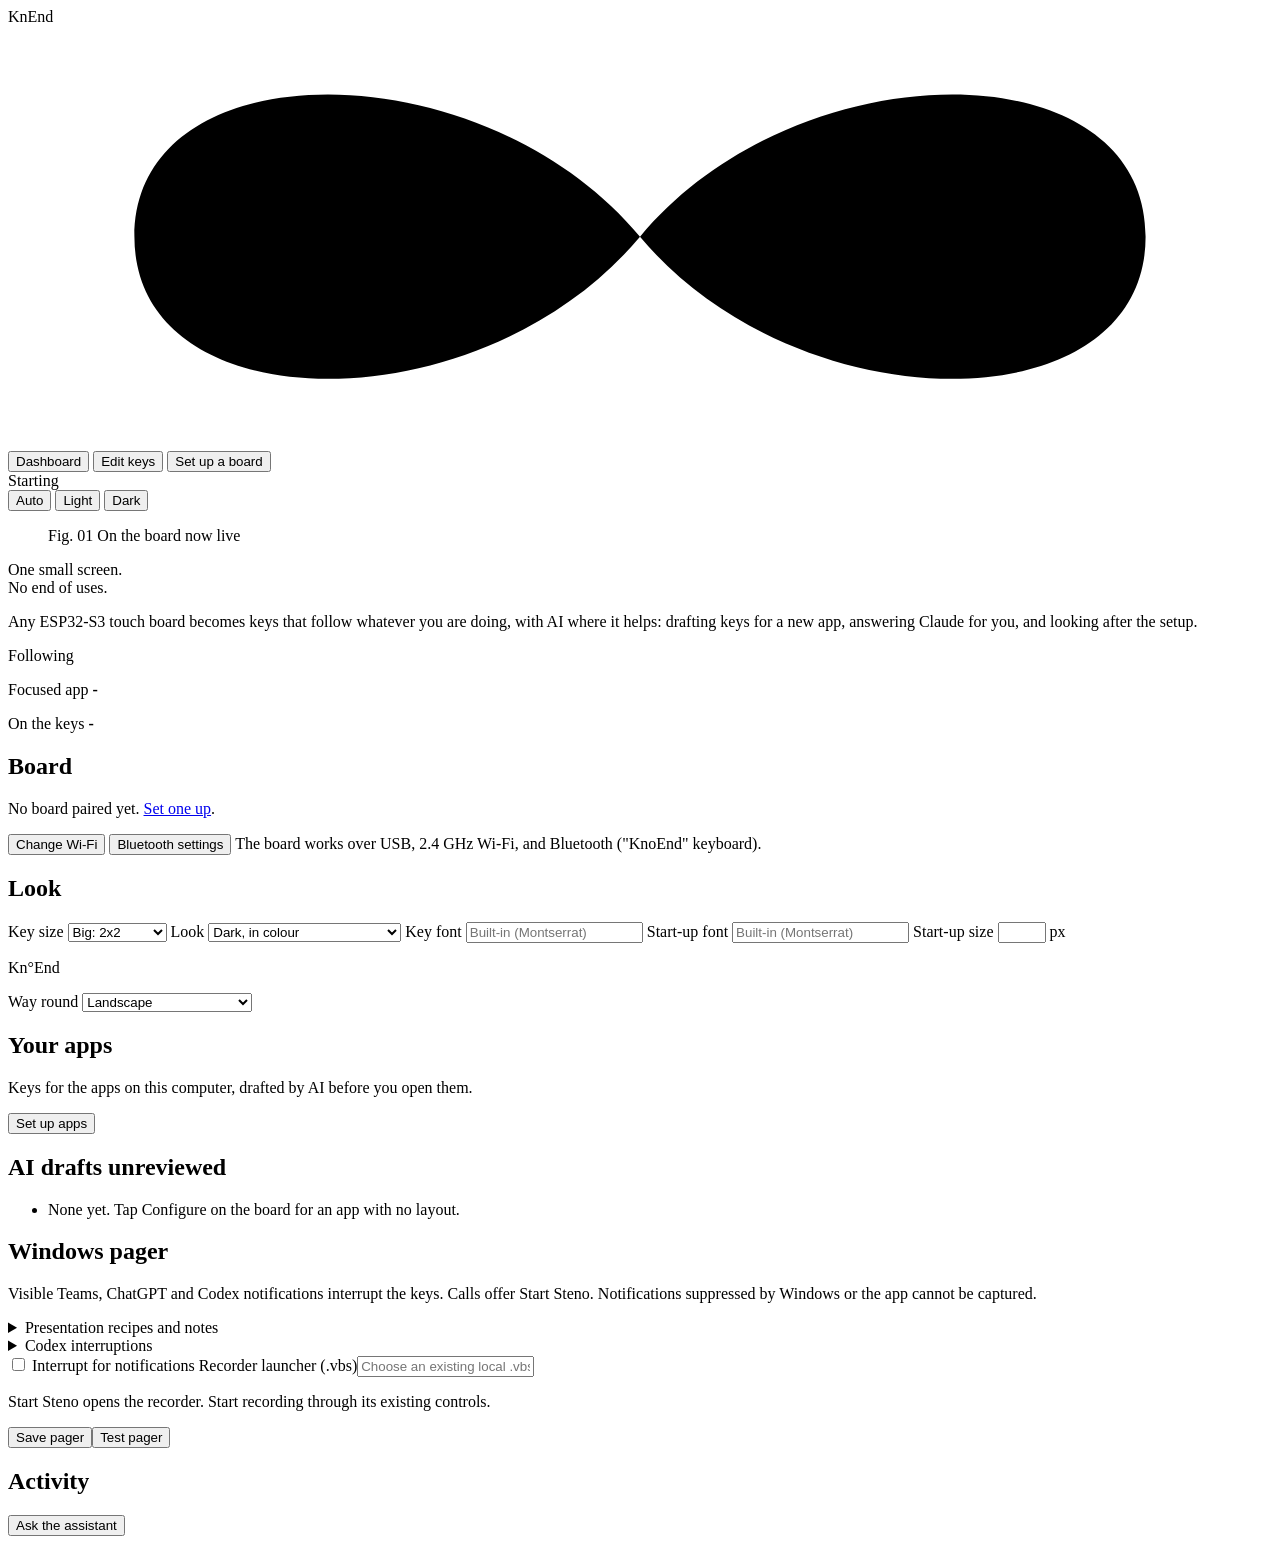
==== commit b1651508: "Add native Codex interruptions and agent recipes Support local lifecycle hooks, scoped one-request a" ====
--- a/web/index.html
+++ b/web/index.html
@@ -125,6 +125,12 @@
             <div class="actions left"><button type="button" id="presentation-save" class="secondary">Save notes settings</button><button type="button" id="recipes-reload" class="secondary">Reload recipes</button></div>
             <p id="presentation-status" class="muted"></p>
           </details>
+          <details id="codex-settings"><summary>Codex interruptions</summary>
+            <label class="inline"><input type="checkbox" id="codex-enabled"> Enable Codex interruptions</label>
+            <p class="muted">Native hooks for local Codex desktop and terminal sessions. After preparing hooks, open /hooks in Codex to review and trust them. Full-access sessions may never request approval. Ordinary questions stay in Codex.</p>
+            <div class="actions left"><button type="button" id="codex-install" class="secondary">Prepare hooks</button><button type="button" id="codex-remove" class="secondary">Remove hooks</button><button type="button" id="codex-test" class="secondary">Test completion screen</button></div>
+            <p id="codex-status" class="note" role="status"></p>
+          </details>
           <label class="inline"><input type="checkbox" id="pager-enabled"> Interrupt for notifications</label>
           <label>Recorder launcher (.vbs)<input id="pager-recorder" type="text" placeholder="Choose an existing local .vbs shortcut"></label>
           <p class="muted">Start Steno opens the recorder. Start recording through its existing controls.</p>
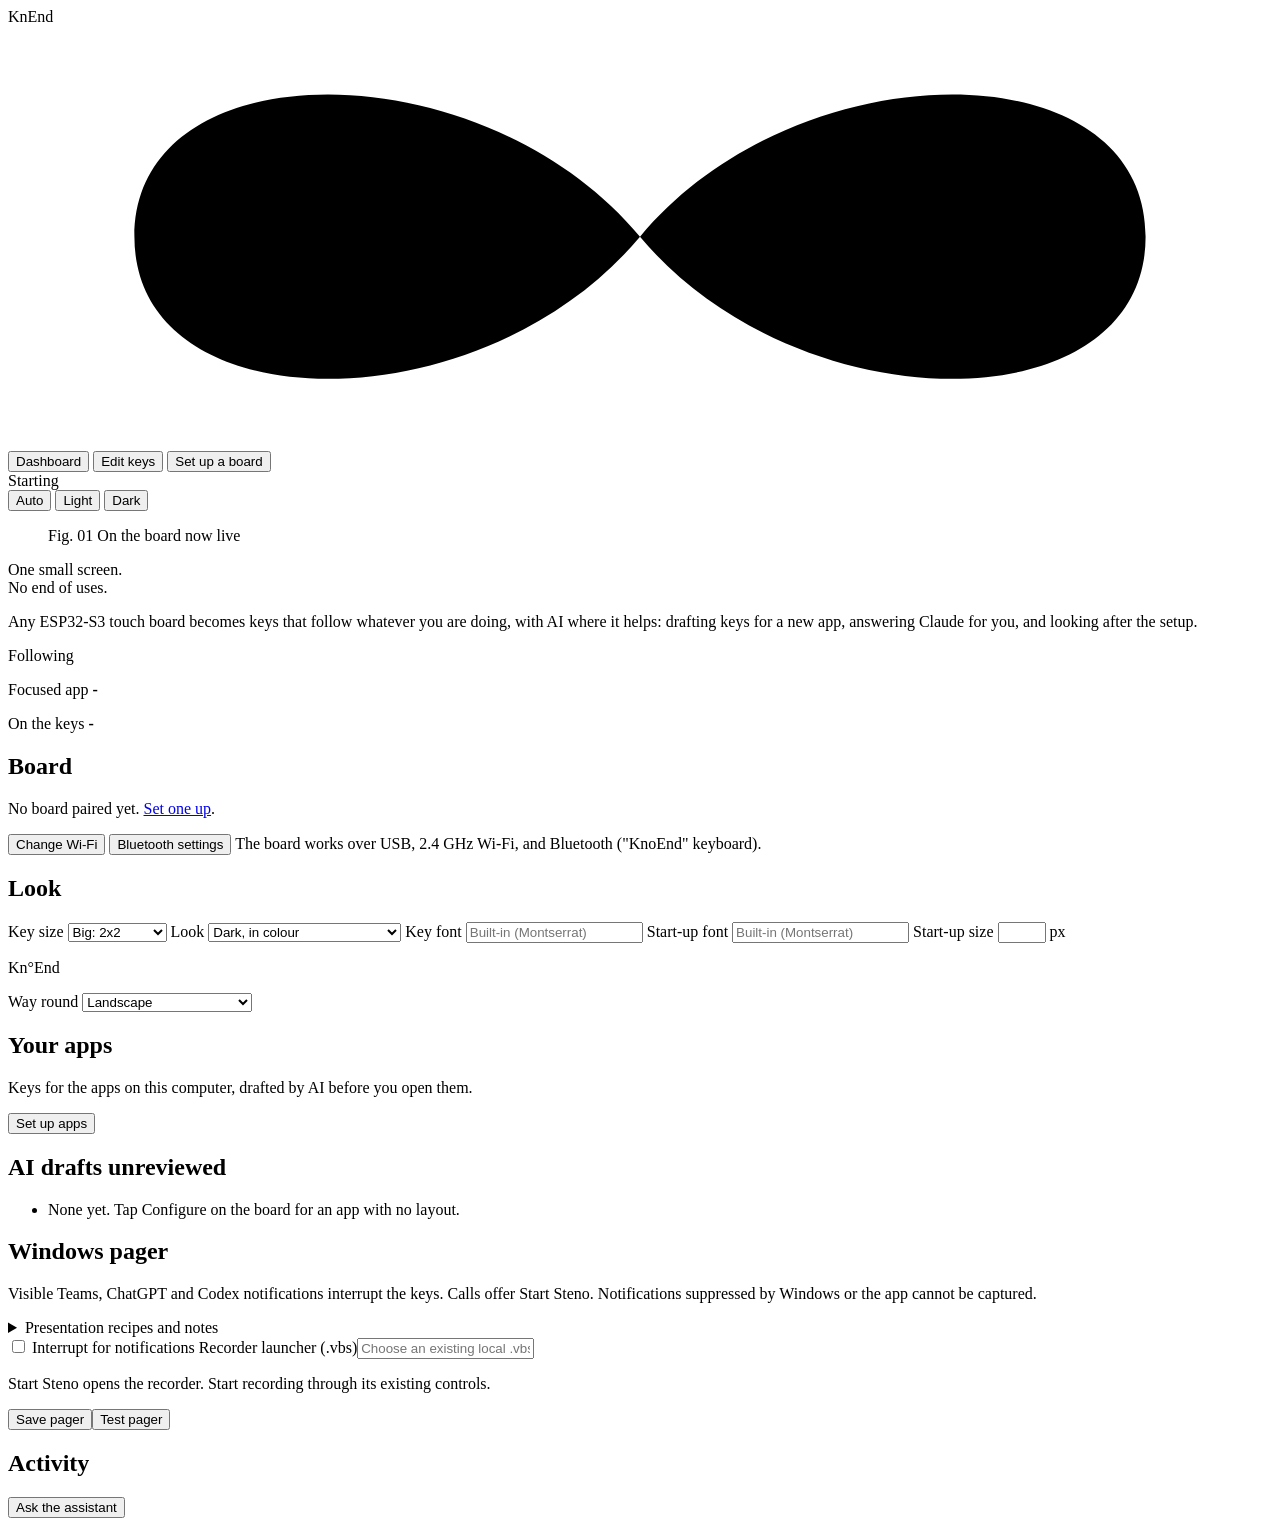
==== commit 57b8d51c: "Merge pull request #90 from jalabulajunx/sundar/windows-teams-codex-keys Windows pager and recipe-dr" ====
--- a/web/index.html
+++ b/web/index.html
@@ -125,12 +125,6 @@
             <div class="actions left"><button type="button" id="presentation-save" class="secondary">Save notes settings</button><button type="button" id="recipes-reload" class="secondary">Reload recipes</button></div>
             <p id="presentation-status" class="muted"></p>
           </details>
-          <details id="codex-settings"><summary>Codex interruptions</summary>
-            <label class="inline"><input type="checkbox" id="codex-enabled"> Enable Codex interruptions</label>
-            <p class="muted">Native hooks for local Codex desktop and terminal sessions. After preparing hooks, open /hooks in Codex to review and trust them. Full-access sessions may never request approval. Ordinary questions stay in Codex.</p>
-            <div class="actions left"><button type="button" id="codex-install" class="secondary">Prepare hooks</button><button type="button" id="codex-remove" class="secondary">Remove hooks</button><button type="button" id="codex-test" class="secondary">Test completion screen</button></div>
-            <p id="codex-status" class="note" role="status"></p>
-          </details>
           <label class="inline"><input type="checkbox" id="pager-enabled"> Interrupt for notifications</label>
           <label>Recorder launcher (.vbs)<input id="pager-recorder" type="text" placeholder="Choose an existing local .vbs shortcut"></label>
           <p class="muted">Start Steno opens the recorder. Start recording through its existing controls.</p>
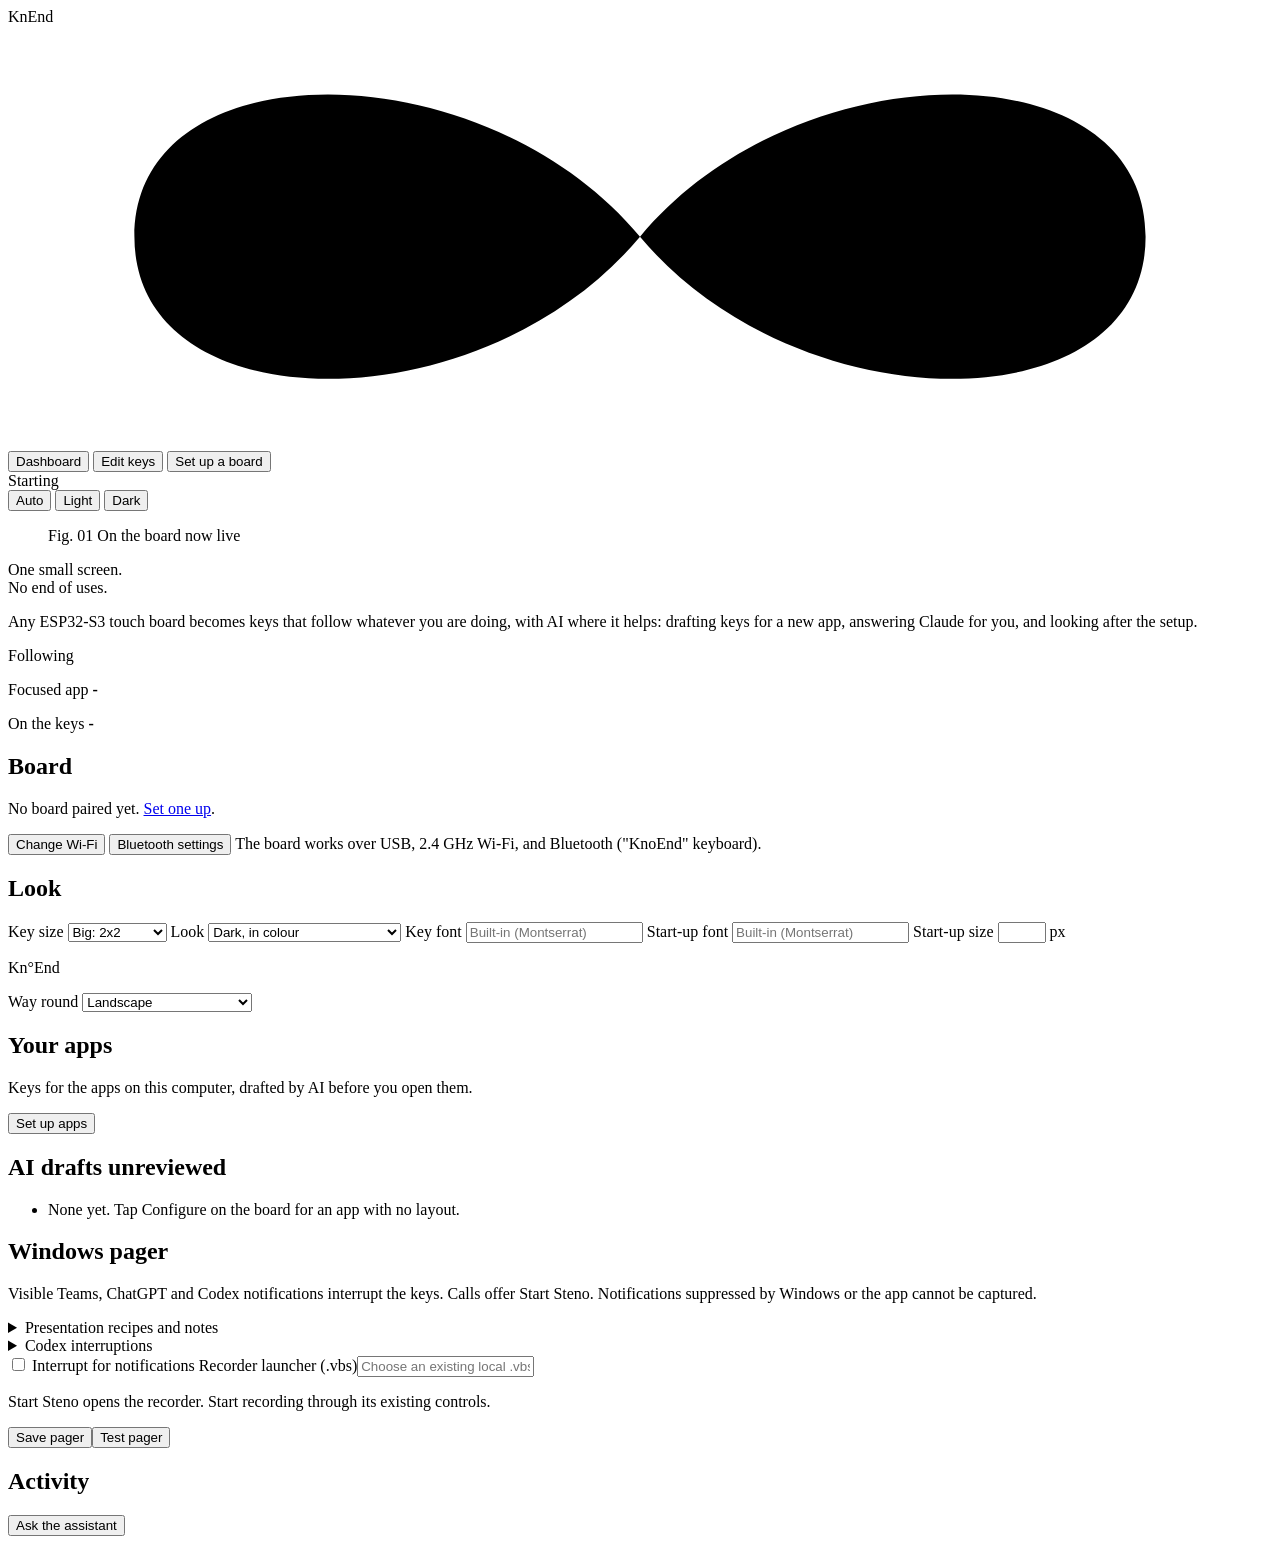
==== commit 2c8def26: "Merge pull request #91 from jalabulajunx/sundar/codex-interruptions Add native Codex hooks and inter" ====
--- a/web/index.html
+++ b/web/index.html
@@ -125,6 +125,12 @@
             <div class="actions left"><button type="button" id="presentation-save" class="secondary">Save notes settings</button><button type="button" id="recipes-reload" class="secondary">Reload recipes</button></div>
             <p id="presentation-status" class="muted"></p>
           </details>
+          <details id="codex-settings"><summary>Codex interruptions</summary>
+            <label class="inline"><input type="checkbox" id="codex-enabled"> Enable Codex interruptions</label>
+            <p class="muted">Native hooks for local Codex desktop and terminal sessions. After preparing hooks, open /hooks in Codex to review and trust them. Full-access sessions may never request approval. Ordinary questions stay in Codex.</p>
+            <div class="actions left"><button type="button" id="codex-install" class="secondary">Prepare hooks</button><button type="button" id="codex-remove" class="secondary">Remove hooks</button><button type="button" id="codex-test" class="secondary">Test completion screen</button></div>
+            <p id="codex-status" class="note" role="status"></p>
+          </details>
           <label class="inline"><input type="checkbox" id="pager-enabled"> Interrupt for notifications</label>
           <label>Recorder launcher (.vbs)<input id="pager-recorder" type="text" placeholder="Choose an existing local .vbs shortcut"></label>
           <p class="muted">Start Steno opens the recorder. Start recording through its existing controls.</p>
